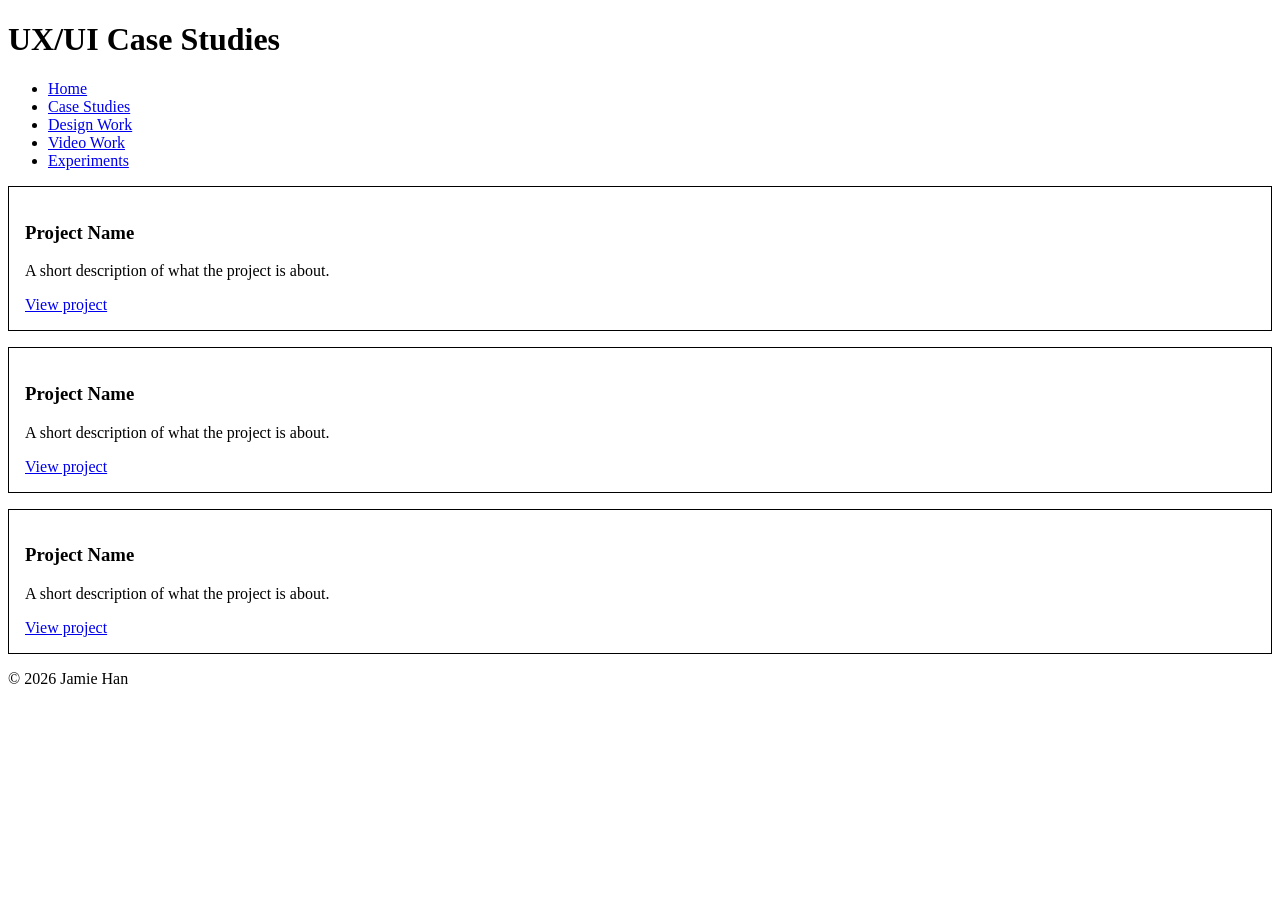
==== case-studies.html @ 56db5844 "experiments update & html skeleton" ====
<!DOCTYPE html>
<html lang="en">
<head>
  <meta charset="utf-8">
  <meta name="viewport" content="width=device-width, initial-scale=1">
  <title>UX/UI Case Studies | Jamie Han</title>
  <link rel="stylesheet" href="styles.css">
</head>
<body>
  <header>
    <h1>UX/UI Case Studies</h1>
    <nav>
      <ul>
        <li><a href="index.html">Home</a></li>
        <li><a href="case-studies.html">Case Studies</a></li>
        <li><a href="design-work.html">Design Work</a></li>
        <li><a href="video-work.html">Video Work</a></li>
        <li><a href="experiments.html">Experiments</a></li>
      </ul>
    </nav>
  </header>

  <main>
    <project-card>
        <h3>Project Name</h3>
        <p>A short description of what the project is about.</p>
        <a href="#">View project</a>
    </project-card>
        <project-card>
        <h3>Project Name</h3>
        <p>A short description of what the project is about.</p>
        <a href="#">View project</a>
    </project-card>
        <project-card>
        <h3>Project Name</h3>
        <p>A short description of what the project is about.</p>
        <a href="#">View project</a>
    </project-card>
  </main>

  <footer>
    <p>&copy; 2026 Jamie Han</p>
  </footer>
</body>
</html>
---- styles.css ----
project-card {
  display: block;
  border: 1px solid black;
  padding: 1rem;
  margin: 1rem 0;
}
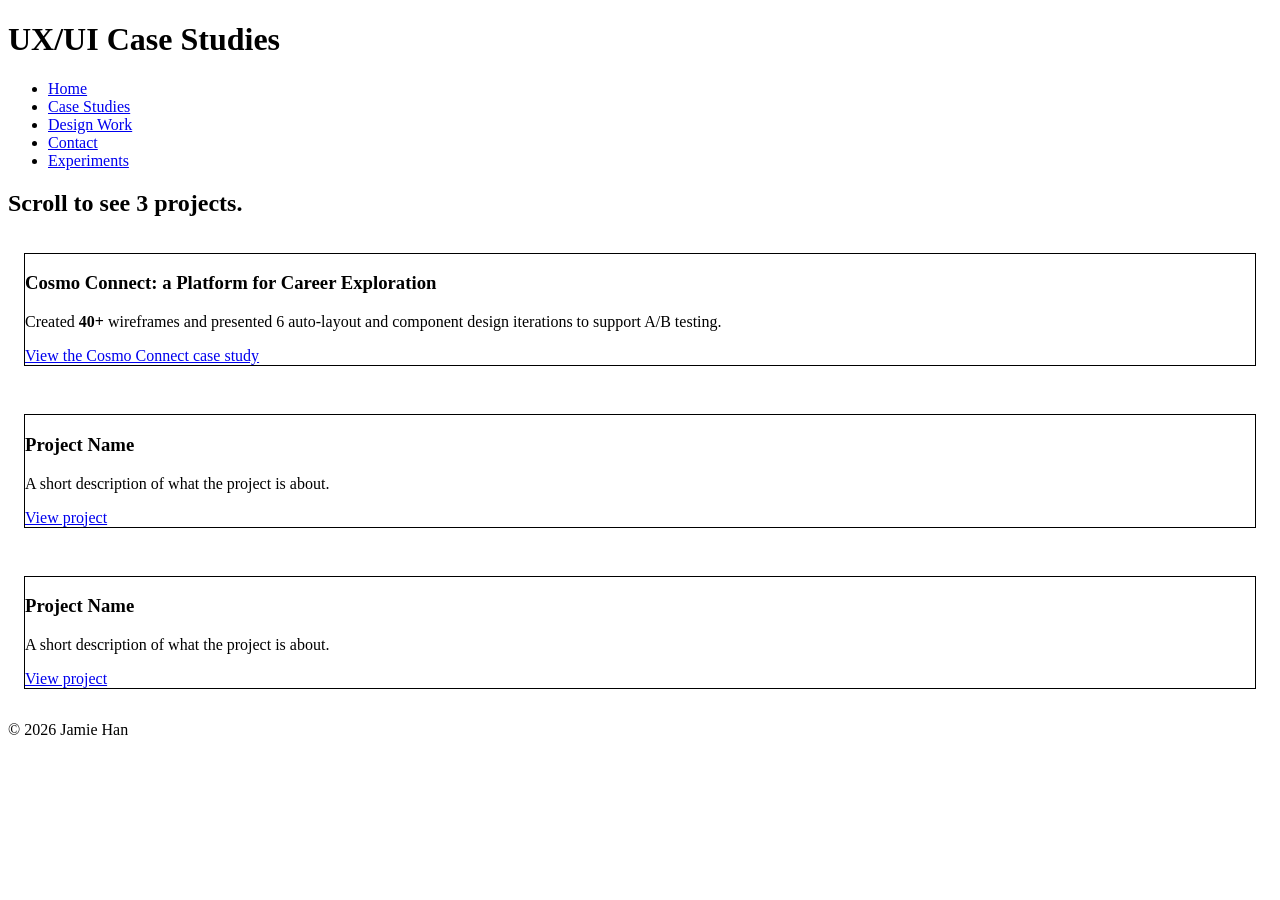
==== commit fa6f4428: "added 48 tags" ====
--- a/case-studies.html
+++ b/case-studies.html
@@ -5,6 +5,9 @@
   <meta name="viewport" content="width=device-width, initial-scale=1">
   <title>UX/UI Case Studies | Jamie Han</title>
   <link rel="stylesheet" href="styles.css">
+  <style>
+    article, section { border: 1px solid black; }
+  </style>
 </head>
 <body>
   <header>
@@ -14,27 +17,36 @@
         <li><a href="index.html">Home</a></li>
         <li><a href="case-studies.html">Case Studies</a></li>
         <li><a href="design-work.html">Design Work</a></li>
-        <li><a href="video-work.html">Video Work</a></li>
+        <li><a href="contact.html">Contact</a></li>
         <li><a href="experiments.html">Experiments</a></li>
       </ul>
     </nav>
   </header>
 
   <main>
+    <h2>Scroll to see <span>3</span> projects.</h2>
     <project-card>
+      <article>
+        <h3>Cosmo Connect: a Platform for Career Exploration</h3>
+        <p>Created <b>40+</b> wireframes and presented 6 auto-layout and component design iterations to support A/B testing.</p>
+        <a href="project-1.html">View the Cosmo Connect case study</a>
+      </article>
+    </project-card>
+    
+    <project-card>
+      <article>
+        <h3>Project Name</h3>
+        <p>A short description of what the project is about.</p>
+        <a href="#">View project</a> 
+      </article>
+    </project-card>
+        
+    <project-card>
+      <article>
         <h3>Project Name</h3>
         <p>A short description of what the project is about.</p>
         <a href="#">View project</a>
-    </project-card>
-        <project-card>
-        <h3>Project Name</h3>
-        <p>A short description of what the project is about.</p>
-        <a href="#">View project</a>
-    </project-card>
-        <project-card>
-        <h3>Project Name</h3>
-        <p>A short description of what the project is about.</p>
-        <a href="#">View project</a>
+      </article>
     </project-card>
   </main>
 
--- a/styles.css
+++ b/styles.css
@@ -1,6 +1,5 @@
 project-card {
   display: block;
-  border: 1px solid black;
   padding: 1rem;
   margin: 1rem 0;
 }
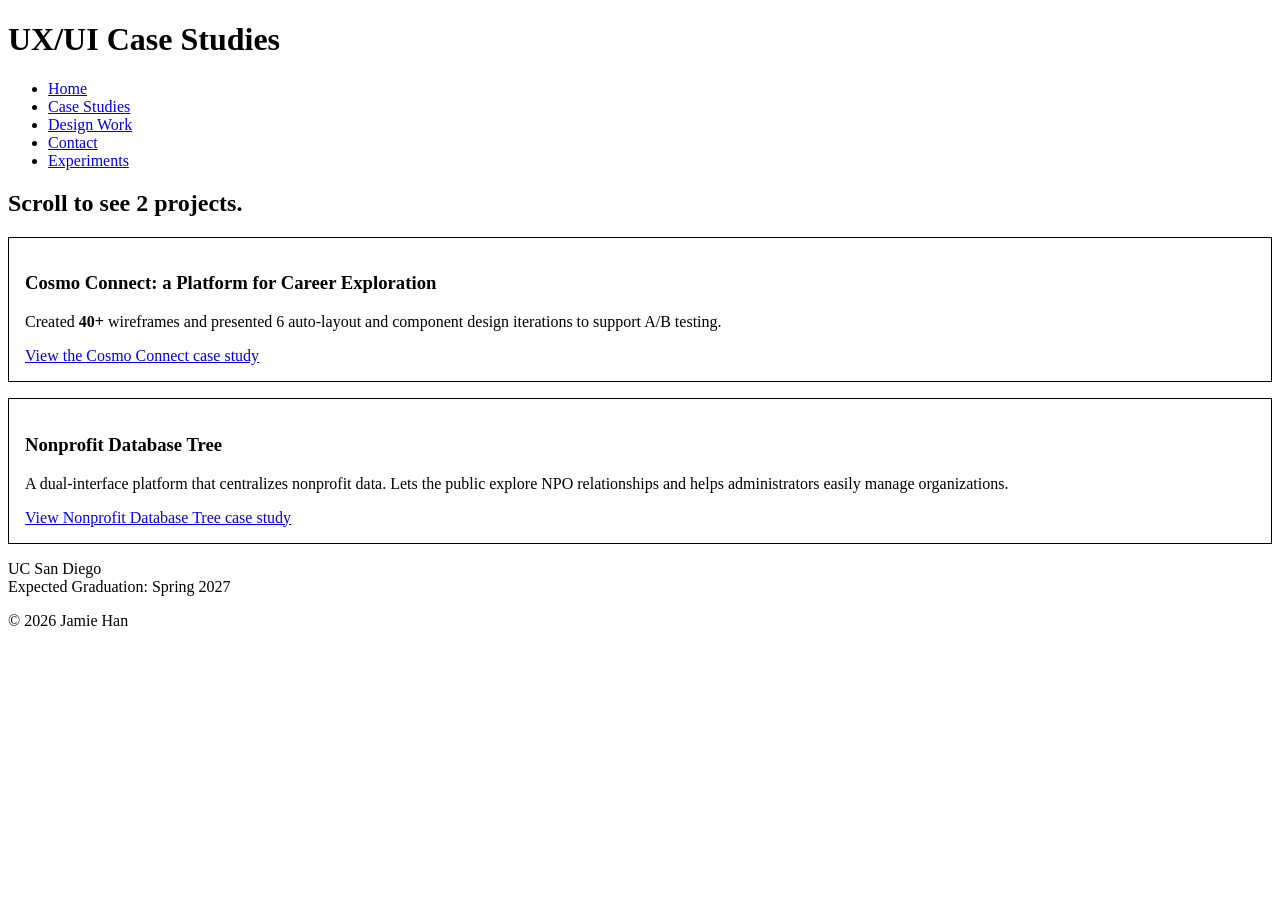
==== commit 87c10ac9: "updated tags + projects" ====
--- a/case-studies.html
+++ b/case-studies.html
@@ -5,9 +5,6 @@
   <meta name="viewport" content="width=device-width, initial-scale=1">
   <title>UX/UI Case Studies | Jamie Han</title>
   <link rel="stylesheet" href="styles.css">
-  <style>
-    article, section { border: 1px solid black; }
-  </style>
 </head>
 <body>
   <header>
@@ -24,7 +21,7 @@
   </header>
 
   <main>
-    <h2>Scroll to see <span>3</span> projects.</h2>
+    <h2>Scroll to see <span>2</span> projects.</h2>
     <project-card>
       <article>
         <h3>Cosmo Connect: a Platform for Career Exploration</h3>
@@ -35,22 +32,15 @@
     
     <project-card>
       <article>
-        <h3>Project Name</h3>
-        <p>A short description of what the project is about.</p>
-        <a href="#">View project</a> 
-      </article>
-    </project-card>
-        
-    <project-card>
-      <article>
-        <h3>Project Name</h3>
-        <p>A short description of what the project is about.</p>
-        <a href="#">View project</a>
+        <h3>Nonprofit Database Tree</h3>
+        <p>A dual-interface platform that centralizes nonprofit data. Lets the public explore NPO relationships and  helps administrators easily manage organizations.</p>
+        <a href="project-2.html">View Nonprofit Database Tree case study</a>
       </article>
     </project-card>
   </main>
 
   <footer>
+    <p>UC San Diego<br>Expected Graduation: Spring 2027</p>
     <p>&copy; 2026 Jamie Han</p>
   </footer>
 </body>
--- a/styles.css
+++ b/styles.css
@@ -1,4 +1,5 @@
 project-card {
+  border: 1px solid black;
   display: block;
   padding: 1rem;
   margin: 1rem 0;
